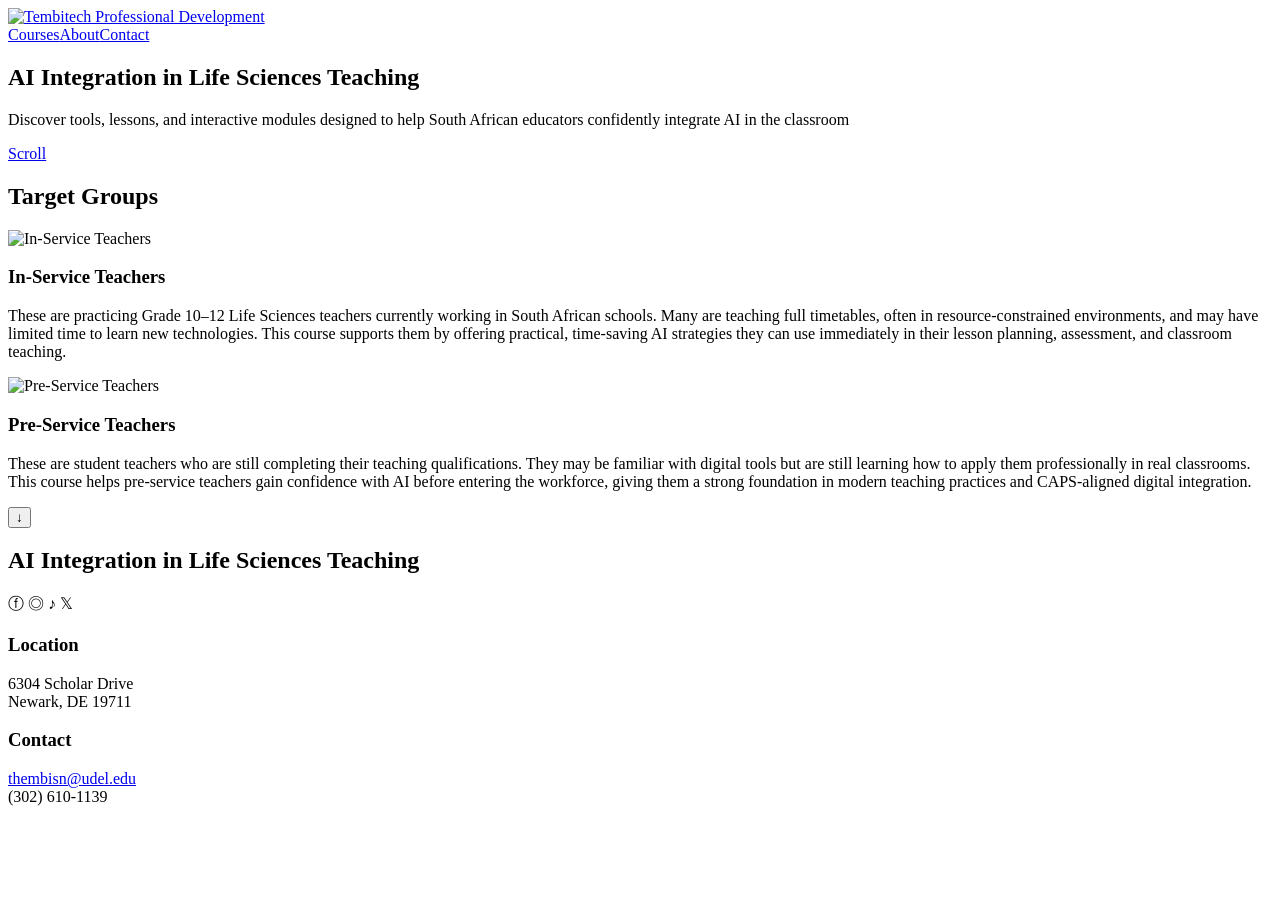
==== index.html @ ab1770be "Add files via upload" ====
<!DOCTYPE html>

<html lang="en"><head><meta charset="utf-8"/><meta content="width=device-width,initial-scale=1" name="viewport"/><title>AI Integration in Life Sciences Teaching — Tembitech</title><link href="assets/style.css" rel="stylesheet"/></head><body><header class="site-header"><a class="brand" href="index.html"><img alt="Tembitech Professional Development" src="https://images.squarespace-cdn.com/content/v1/6937506808ee877567604727/1765232756141-DBXHXUD9WX5X76IBM87U/ChatGPT+Image+Nov+30%2C+2025+at+03_59_58+PM.png?format=1500w"/></a><nav><a href="course.html">Courses</a><a href="about.html">About</a><a href="contact.html">Contact</a></nav></header><section class="hero" style="background-image:url('https://images.squarespace-cdn.com/content/v1/6937506808ee877567604727/1765232755254-O4FV8NA3DUTS0YOVFRV1/iStock-496822526-crop.webp')"><div class="hero-inner"><h1>AI Integration in Life Sciences Teaching</h1><p>Discover tools, lessons, and interactive modules designed to help South African educators confidently integrate AI  in the classroom</p><a class="scroll-pill" href="#target-groups">Scroll</a></div></section><section class="target" id="target-groups"><h2>Target Groups</h2><div class="target-grid"><div class="audience"><img alt="In-Service Teachers" src="assets/inserviceteacher.jpg"/><h3>In-Service Teachers</h3><p>These are practicing Grade 10–12 Life Sciences teachers currently working in South African schools. Many are teaching full timetables, often in resource-constrained environments, and may have limited time to learn new technologies. This course supports them by offering practical, time-saving AI strategies they can use immediately in their lesson planning, assessment, and classroom teaching.</p></div><div class="audience"><img alt="Pre-Service Teachers" src="assets/preserviceteacher.jpg"/><h3>Pre-Service Teachers</h3><p>These are student teachers who are still completing their teaching qualifications. They may be familiar with digital tools but are still learning how to apply them professionally in real classrooms. This course helps pre-service teachers gain confidence with AI before entering the workforce, giving them a strong foundation in modern teaching practices and CAPS-aligned digital integration.</p></div></div></section><button aria-label="Scroll down" class="float-arrow" id="float-arrow" onclick="document.getElementById('target-groups').scrollIntoView({behavior:'smooth'})">↓</button><footer class="footer"><div><h2>AI Integration in Life Sciences Teaching</h2><div class="socials">ⓕ ◎ ♪ 𝕏</div></div><div><h3>Location</h3><p>6304 Scholar Drive<br/>Newark, DE 19711</p></div><div><h3>Contact</h3><p><a href="mailto:thembisn@udel.edu">thembisn@udel.edu</a><br/>(302) 610-1139</p></div></footer><script src="assets/site.js"></script></body></html>
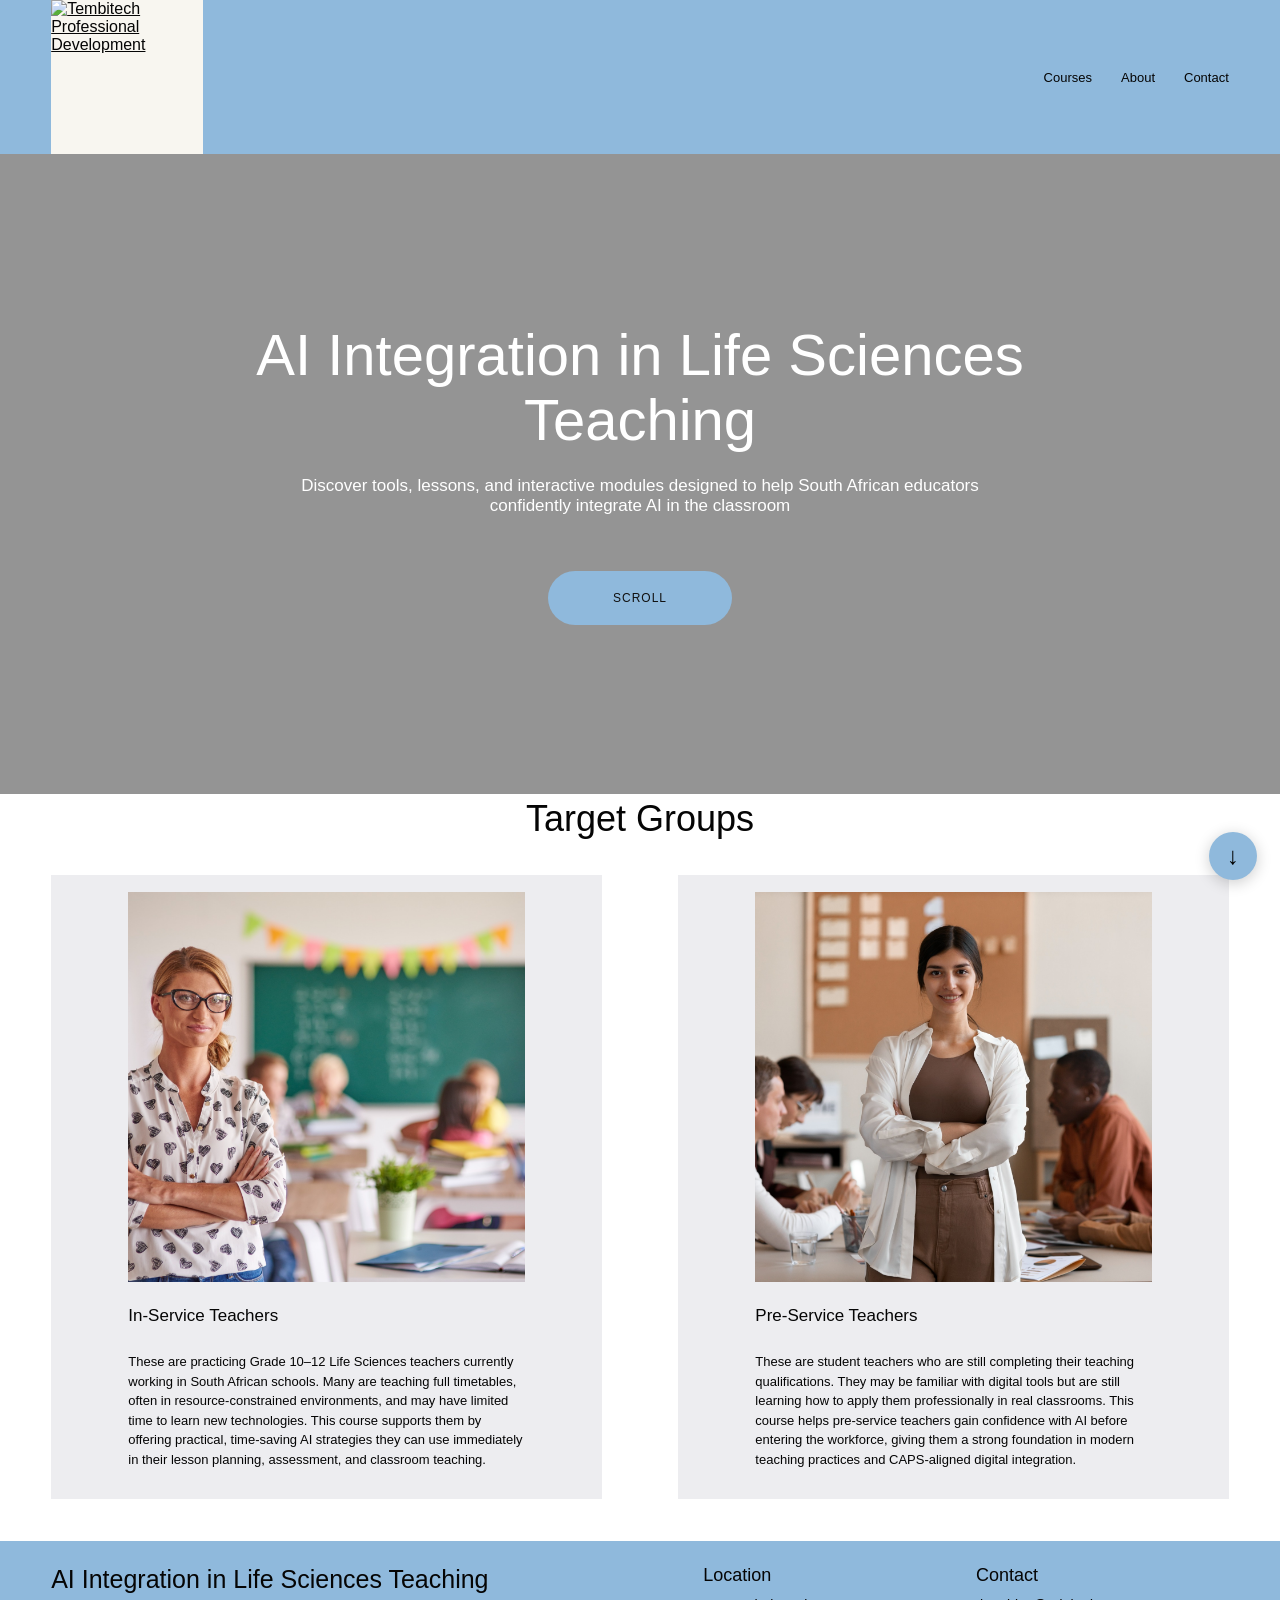
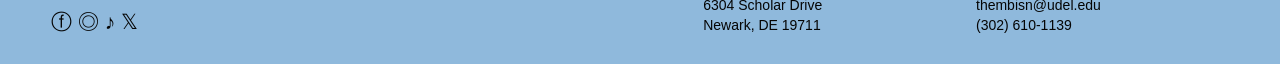
==== commit f18abfed: "Fix HTML formatting and update links" ====
--- a/index.html
+++ b/index.html
@@ -1,3 +1,3 @@
 <!DOCTYPE html>
 
-<html lang="en"><head><meta charset="utf-8"/><meta content="width=device-width,initial-scale=1" name="viewport"/><title>AI Integration in Life Sciences Teaching — Tembitech</title><link href="assets/style.css" rel="stylesheet"/></head><body><header class="site-header"><a class="brand" href="index.html"><img alt="Tembitech Professional Development" src="https://images.squarespace-cdn.com/content/v1/6937506808ee877567604727/1765232756141-DBXHXUD9WX5X76IBM87U/ChatGPT+Image+Nov+30%2C+2025+at+03_59_58+PM.png?format=1500w"/></a><nav><a href="course.html">Courses</a><a href="about.html">About</a><a href="contact.html">Contact</a></nav></header><section class="hero" style="background-image:url('https://images.squarespace-cdn.com/content/v1/6937506808ee877567604727/1765232755254-O4FV8NA3DUTS0YOVFRV1/iStock-496822526-crop.webp')"><div class="hero-inner"><h1>AI Integration in Life Sciences Teaching</h1><p>Discover tools, lessons, and interactive modules designed to help South African educators confidently integrate AI  in the classroom</p><a class="scroll-pill" href="#target-groups">Scroll</a></div></section><section class="target" id="target-groups"><h2>Target Groups</h2><div class="target-grid"><div class="audience"><img alt="In-Service Teachers" src="assets/inserviceteacher.jpg"/><h3>In-Service Teachers</h3><p>These are practicing Grade 10–12 Life Sciences teachers currently working in South African schools. Many are teaching full timetables, often in resource-constrained environments, and may have limited time to learn new technologies. This course supports them by offering practical, time-saving AI strategies they can use immediately in their lesson planning, assessment, and classroom teaching.</p></div><div class="audience"><img alt="Pre-Service Teachers" src="assets/preserviceteacher.jpg"/><h3>Pre-Service Teachers</h3><p>These are student teachers who are still completing their teaching qualifications. They may be familiar with digital tools but are still learning how to apply them professionally in real classrooms. This course helps pre-service teachers gain confidence with AI before entering the workforce, giving them a strong foundation in modern teaching practices and CAPS-aligned digital integration.</p></div></div></section><button aria-label="Scroll down" class="float-arrow" id="float-arrow" onclick="document.getElementById('target-groups').scrollIntoView({behavior:'smooth'})">↓</button><footer class="footer"><div><h2>AI Integration in Life Sciences Teaching</h2><div class="socials">ⓕ ◎ ♪ 𝕏</div></div><div><h3>Location</h3><p>6304 Scholar Drive<br/>Newark, DE 19711</p></div><div><h3>Contact</h3><p><a href="mailto:thembisn@udel.edu">thembisn@udel.edu</a><br/>(302) 610-1139</p></div></footer><script src="assets/site.js"></script></body></html>+<html lang="en"><head><meta charset="utf-8"/><meta content="width=device-width,initial-scale=1" name="viewport"/><title>AI Integration in Life Sciences Teaching — Tembitech</title><link href="assets/style.css" rel="stylesheet"/></head><body><header class="site-header"><a class="brand" href="index.html"><img alt="Tembitech Professional Development" src="https://images.squarespace-cdn.com/content/v1/6937506808ee877567604727/1765232756141-DBXHXUD9WX5X76IBM87U/ChatGPT+Image+Nov+30%2C+2025+at+03_59_58+PM.png?format=1500w"/></a><nav><a href="course.html">Courses</a><a href="about.html">About</a><a href="contact.html">Contact</a></nav></header><section class="hero" style="background-image:url('https://images.squarespace-cdn.com/content/v1/6937506808ee877567604727/1765232755254-O4FV8NA3DUTS0YOVFRV1/iStock-496822526-crop.webp')"><div class="hero-inner"><h1>AI Integration in Life Sciences Teaching</h1><p>Discover tools, lessons, and interactive modules designed to help South African educators confidently integrate AI  in the classroom</p><a class="scroll-pill" href="course.html">Scroll</a></div></section><section class="target" id="target-groups"><h2>Target Groups</h2><div class="target-grid"><div class="audience"><img alt="In-Service Teachers" src="assets/inserviceteacher.jpg"/><h3>In-Service Teachers</h3><p>These are practicing Grade 10–12 Life Sciences teachers currently working in South African schools. Many are teaching full timetables, often in resource-constrained environments, and may have limited time to learn new technologies. This course supports them by offering practical, time-saving AI strategies they can use immediately in their lesson planning, assessment, and classroom teaching.</p></div><div class="audience"><img alt="Pre-Service Teachers" src="assets/preserviceteacher.jpg"/><h3>Pre-Service Teachers</h3><p>These are student teachers who are still completing their teaching qualifications. They may be familiar with digital tools but are still learning how to apply them professionally in real classrooms. This course helps pre-service teachers gain confidence with AI before entering the workforce, giving them a strong foundation in modern teaching practices and CAPS-aligned digital integration.</p></div></div></section><button aria-label="Scroll down" class="float-arrow" id="float-arrow" onclick="document.getElementById('target-groups').scrollIntoView({behavior:'smooth'})">↓</button><footer class="footer"><div><h2>AI Integration in Life Sciences Teaching</h2><div class="socials">ⓕ ◎ ♪ 𝕏</div></div><div><h3>Location</h3><p>6304 Scholar Drive<br/>Newark, DE 19711</p></div><div><h3>Contact</h3><p><a href="mailto:thembisn@udel.edu">thembisn@udel.edu</a><br/>(302) 610-1139</p></div></footer><script src="assets/site.js"></script></body></html>
--- a/assets/style.css
+++ b/assets/style.css
@@ -0,0 +1,16 @@
+*{box-sizing:border-box}html{scroll-behavior:smooth}body{margin:0;background:#fff;color:#050505;font-family:Roboto,Arial,sans-serif;font-size:16px}a{color:inherit}button{font:inherit;cursor:pointer}.site-header{height:154px;background:#8fb9dc;display:flex;align-items:center;justify-content:space-between;padding:0 4%;position:sticky;top:0;z-index:20}.brand{height:154px;width:152px;background:#f8f6f0;display:flex;align-items:center}.brand img{width:100%;height:100%;object-fit:contain}.site-header nav{display:flex;align-items:center;gap:29px}.site-header nav a{font-size:13px;text-decoration:none}.site-header nav a:hover{text-decoration:underline}.site-header nav a:last-child{margin-right:0}.footer{background:#8fb9dc;display:grid;grid-template-columns:2.5fr 1fr 1fr;gap:36px;padding:64px 4%;font-size:14px}.footer h2{font-weight:400;font-size:29px;margin:0 0 35px}.footer h3{font-weight:400;font-size:19px;margin:0 0 22px}.footer p{line-height:1.4}.footer a{text-decoration:none}.socials{font-size:25px}.hero{height:640px;background-size:cover;background-position:center;position:relative;color:white;display:flex;align-items:center;justify-content:center;text-align:center}.hero:before{content:'';position:absolute;inset:0;background:rgba(0,0,0,.42)}.hero-inner{position:relative;max-width:920px;padding:30px}.hero h1{font-size:58px;line-height:1.12;font-weight:400;margin:0 0 23px}.hero p{font-size:17px;max-width:740px;margin:0 auto 55px}.scroll-pill{background:#8fb9dc;color:#111;border:0;border-radius:50px;padding:20px 65px;text-transform:uppercase;font-size:12px;letter-spacing:1px;text-decoration:none;display:inline-block}.target{padding:4px 4% 42px}.target h2{text-align:center;font-size:36px;font-weight:400;margin:0 0 35px}.target-grid{display:grid;grid-template-columns:1fr 1fr;gap:6.5%}.audience{background:#ededf0;padding:17px 14%;}.audience img{width:100%;height:390px;object-fit:cover}.audience h3{font-weight:400;font-size:17px;margin:20px 0 26px}.audience p{font-size:13px;line-height:1.5}.float-arrow{position:fixed;bottom:20px;right:23px;background:#8fb9dc;color:black;width:48px;height:48px;border-radius:100%;border:0;z-index:30;font-size:24px;box-shadow:0 3px 15px #0003}.course-overview{background:#eaeaf0;padding:54px max(5%,calc((100% - 900px)/2)) 90px}.course-overview h1{text-align:center;font-size:57px;line-height:1.06;font-weight:400;margin:15px auto 30px}.intro p{text-align:center;font-size:19px;line-height:1.35;margin:15px auto}.course-cta{margin:25px auto 22px;display:block;text-align:center;background:#050505;border-radius:50px;color:white;text-decoration:none;width:max-content;padding:14px 32px;font-size:12px;text-transform:uppercase}.progress{border:2px solid white;height:34px;border-radius:30px;margin:20px 0 48px;position:relative;overflow:hidden}.progress-fill{background:#8fb9dc;height:100%;width:0;display:flex;align-items:center;padding:4px 7px;font-size:12px;min-width:52px;border-radius:30px}.progress-label{position:absolute;right:15px;top:8px;font-size:11px}.chapter{background:#fff;margin:0 0 25px}.chapter summary{padding:17px 18px;list-style:none;display:flex;justify-content:space-between;cursor:pointer;font-size:29px}.chapter summary::-webkit-details-marker{display:none}.chapter small{display:block;font-size:11px;margin-top:5px}.chapter .chev{font-size:22px}.lesson-tile{display:flex;align-items:center;gap:25px;text-decoration:none;padding:18px 17px;min-height:125px}.lesson-tile:nth-child(even){background:#faf8fa}.lesson-tile img{width:47px;height:52px;object-fit:contain}.lesson-tile h3{font-size:19px;font-weight:400;margin:0 0 5px}.lesson-tile p{font-size:12px;line-height:1.35;margin:0;max-width:490px}.lesson-tile .status{margin-left:auto;color:#969696;font-size:27px}.lesson-tile:hover{background:#eaf1fa}.subpage{min-height:70vh;padding:55px max(5%,calc((100% - 1050px)/2)) 80px}.subpage h1{font-size:55px;font-weight:400}.subpage p,.subpage li{line-height:1.65}.about-images img{width:40%;max-width:460px}.contact-layout{display:grid;grid-template-columns:1fr 1fr;gap:50px}.contact-layout img{max-width:100%;height:auto}.lesson-shell{background:#eaeaf0;min-height:100vh}.lesson-toolbar{height:74px;border-bottom:1px solid #bbb;display:flex;align-items:center;justify-content:space-between;padding:0 3.9%;position:sticky;top:154px;background:#eaeaf0;z-index:15;gap:20px}.lesson-toolbar h1{font-size:29px;font-weight:400;margin:0}.lesson-controls{display:flex;align-items:center;gap:15px}.complete{border:0;background:transparent;text-transform:uppercase;letter-spacing:1px;font-size:13px;font-weight:600;white-space:nowrap}.side-toggle{border:0;background:white;border-radius:30px;width:43px;height:43px;font-size:22px}.lesson-main{display:grid;grid-template-columns:minmax(0,1fr) 330px;min-height:700px}.lesson-main.no-side{grid-template-columns:1fr}.lesson-main.no-side .lesson-sidebar{display:none}.lesson-body{padding:30px 5% 75px;max-width:1100px;width:100%;margin:0 auto}.lesson-head{border-bottom:1px solid #222;margin:0 -5.5% 90px;padding:0 5.5% 40px}.lesson-head .eyebrow{font-size:13px;font-weight:700;text-transform:uppercase}.lesson-head h2{font-size:68px;font-weight:400;margin:14px 0}.lesson-copy{max-width:760px;font-size:16px;line-height:1.5}.lesson-copy h2{font-size:31px;line-height:1.15;margin-top:55px}.lesson-copy h3{font-size:23px;margin-top:32px}.lesson-copy p{margin:14px 0}.lesson-copy ul,.lesson-copy ol{padding-left:24px}.lesson-copy li{margin-bottom:8px}.lesson-copy a{color:#0d6099}.lesson-sidebar{background:white;border-left:1px solid #ddd;position:sticky;top:228px;height:calc(100vh - 228px);overflow:auto}.side-progress{padding:13px 15px;border:1px solid #ddd;background:#f4f4f6;position:sticky;top:0;z-index:2}.side-group h3{font-size:22px;line-height:1.08;font-weight:400;margin:0;padding:11px 18px 0}.side-group small{font-size:12px;display:block;padding:0 18px 8px}.side-lesson{display:flex;align-items:center;gap:12px;padding:9px 20px;text-decoration:none;font-size:14px;border-bottom:1px solid #e5e5e5;min-height:46px}.side-lesson img{width:34px;height:37px;object-fit:contain}.side-lesson span:last-child{margin-left:auto;font-size:21px;color:#999}.side-lesson.active{background:#2478b3;color:white}.side-lesson.active span:last-child{color:white}.side-lesson:hover{background:#e9eff4;color:#111}.resource{margin-top:40px}.resource a{display:inline-block;background:#111;color:white;padding:14px 28px;text-decoration:none;border-radius:40px}.lesson-bottom{margin-top:70px}.supplement{background:white;padding:55px 8%}.supplement h2{font-weight:400;font-size:36px}.supplement img{width:190px;float:right;margin:0 0 20px 30px}.faq{background:#f3f3f3;padding:45px 8%}.faq details{padding:12px;border-bottom:1px solid #ccc}.mobile-message{display:none}@media(max-width:900px){.site-header{height:95px}.brand{height:95px;width:94px}.site-header nav{gap:12px}.site-header nav a{font-size:11px}.hero{height:600px}.hero h1{font-size:40px}.course-overview h1{font-size:42px}.target-grid{gap:18px}.audience{padding:15px}.audience img{height:270px}.footer{grid-template-columns:1fr 1fr}.lesson-toolbar{top:95px}.lesson-main{grid-template-columns:1fr}.lesson-sidebar{position:fixed;top:169px;right:0;width:320px;height:calc(100vh - 169px);box-shadow:-8px 0 22px #0002;z-index:15}.lesson-head h2{font-size:46px}}@media(max-width:560px){.site-header nav a:first-child{display:none}.site-header nav{gap:10px}.target-grid,.contact-layout{grid-template-columns:1fr}.course-overview{padding:25px 4% 60px}.course-overview h1{font-size:37px}.intro p{font-size:16px}.chapter summary{font-size:22px}.lesson-toolbar h1{font-size:16px}.complete{font-size:10px}.lesson-body{padding:20px 5%}.lesson-head{margin-bottom:45px}.lesson-head h2{font-size:43px}.footer{grid-template-columns:1fr}.hero h1{font-size:36px}.hero p{font-size:15px}}
+/* October 2026 content and layout corrections */
+.footer{padding:24px 4% 22px;gap:20px;align-items:start;min-height:0}
+.footer h2{font-size:25px;margin:0 0 14px}.footer h3{font-size:18px;margin:0 0 10px}.footer p{margin:7px 0;line-height:1.4}.socials{font-size:21px}
+.contact-layout{display:block;max-width:700px}.contact-layout>div{max-width:650px}.contact-layout p{max-width:570px}
+.subpage:has(.contact-layout){min-height:60vh}.about-images{display:none}
+.target .audience img{object-fit:cover;object-position:center}
+@media(max-width:560px){.footer{gap:14px;padding:23px 5%}.footer h2{font-size:23px}}
+
+/* October 2026 content and layout corrections */
+.footer{padding:24px 4% 22px;gap:20px;align-items:start;min-height:0}
+.footer h2{font-size:25px;margin:0 0 14px}.footer h3{font-size:18px;margin:0 0 10px}.footer p{margin:7px 0;line-height:1.4}.socials{font-size:21px}
+.contact-layout{display:block;max-width:700px}.contact-layout>div{max-width:650px}.contact-layout p{max-width:570px}
+.subpage:has(.contact-layout){min-height:60vh}.about-images{display:none}
+.target .audience img{object-fit:cover;object-position:center}
+@media(max-width:560px){.footer{gap:14px;padding:23px 5%}.footer h2{font-size:23px}}
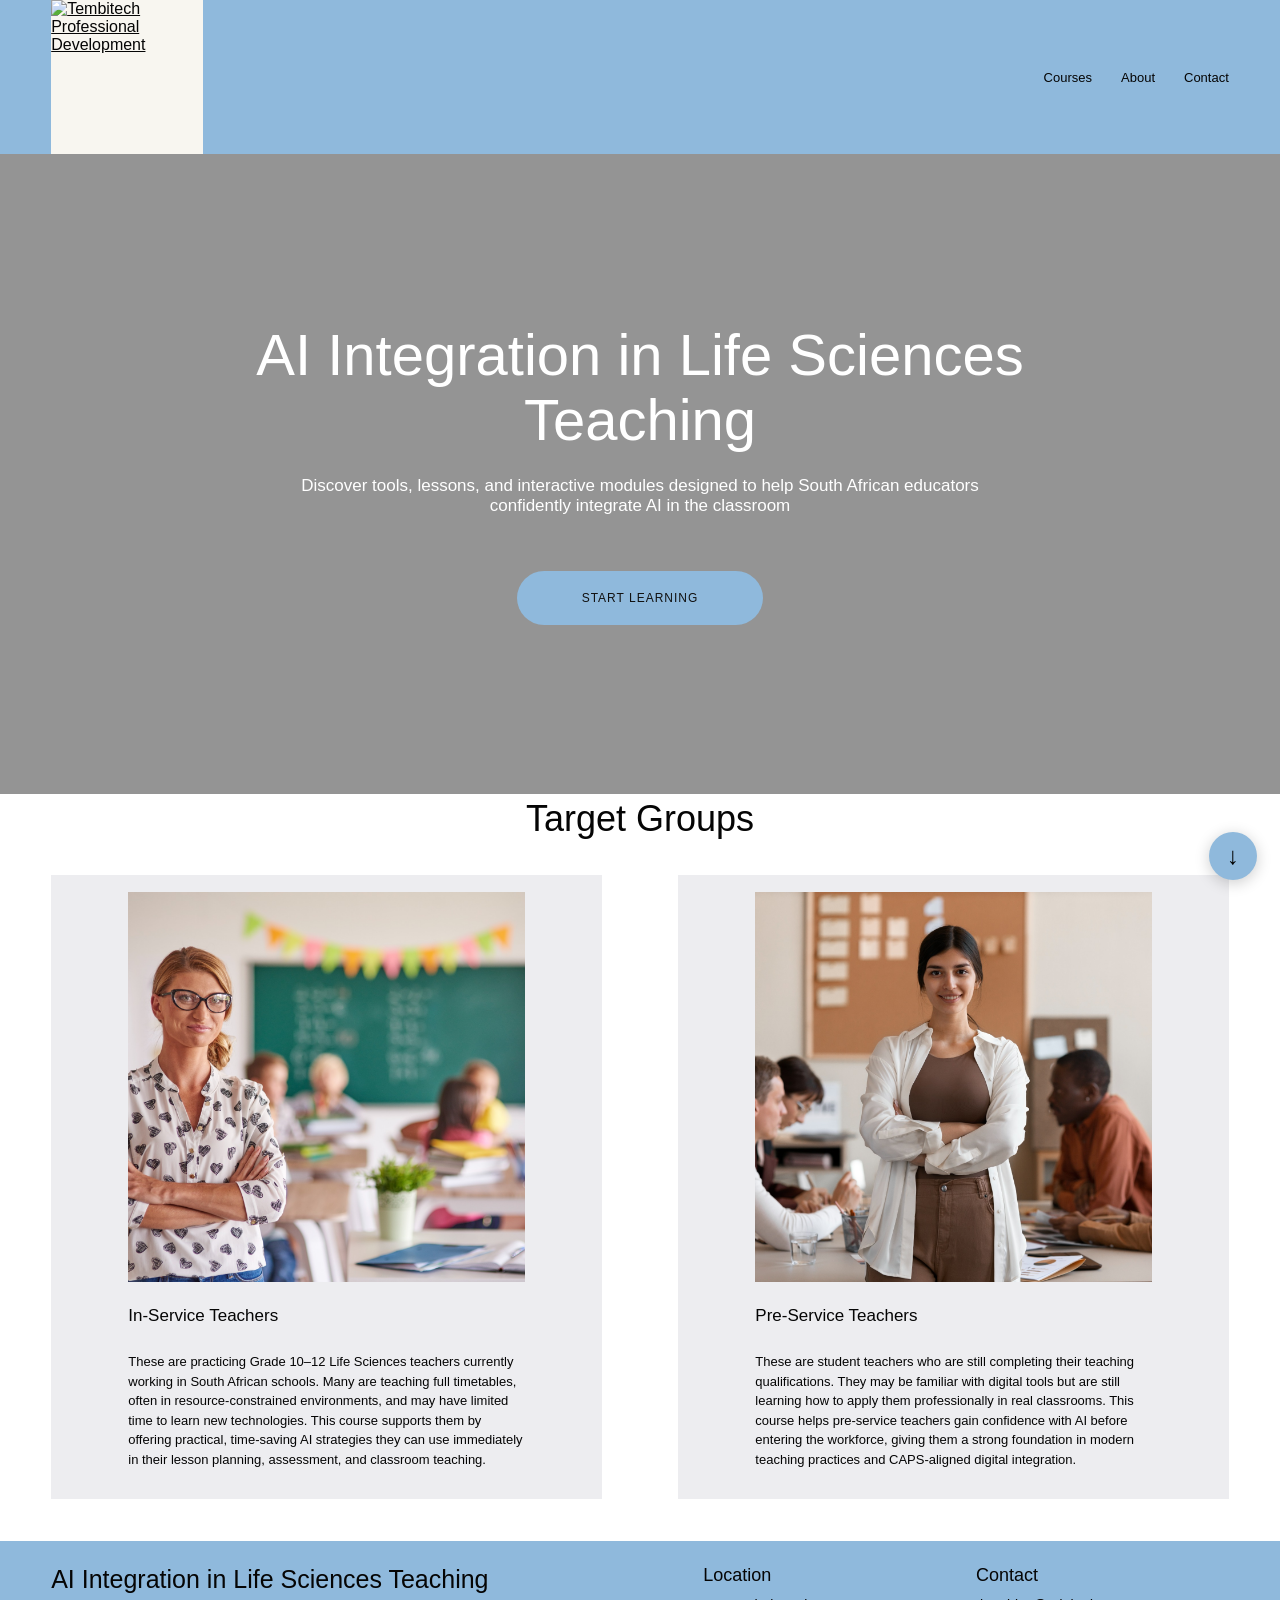
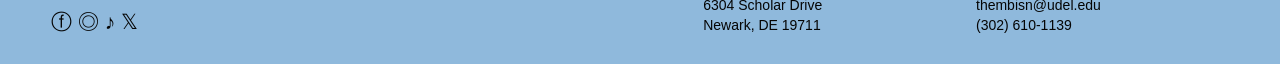
==== commit ecbb1435: "Change button text for user engagement Updated the call-to-action button text from 'Scroll' to 'Star" ====
--- a/index.html
+++ b/index.html
@@ -1,3 +1,3 @@
 <!DOCTYPE html>
 
-<html lang="en"><head><meta charset="utf-8"/><meta content="width=device-width,initial-scale=1" name="viewport"/><title>AI Integration in Life Sciences Teaching — Tembitech</title><link href="assets/style.css" rel="stylesheet"/></head><body><header class="site-header"><a class="brand" href="index.html"><img alt="Tembitech Professional Development" src="https://images.squarespace-cdn.com/content/v1/6937506808ee877567604727/1765232756141-DBXHXUD9WX5X76IBM87U/ChatGPT+Image+Nov+30%2C+2025+at+03_59_58+PM.png?format=1500w"/></a><nav><a href="course.html">Courses</a><a href="about.html">About</a><a href="contact.html">Contact</a></nav></header><section class="hero" style="background-image:url('https://images.squarespace-cdn.com/content/v1/6937506808ee877567604727/1765232755254-O4FV8NA3DUTS0YOVFRV1/iStock-496822526-crop.webp')"><div class="hero-inner"><h1>AI Integration in Life Sciences Teaching</h1><p>Discover tools, lessons, and interactive modules designed to help South African educators confidently integrate AI  in the classroom</p><a class="scroll-pill" href="course.html">Scroll</a></div></section><section class="target" id="target-groups"><h2>Target Groups</h2><div class="target-grid"><div class="audience"><img alt="In-Service Teachers" src="assets/inserviceteacher.jpg"/><h3>In-Service Teachers</h3><p>These are practicing Grade 10–12 Life Sciences teachers currently working in South African schools. Many are teaching full timetables, often in resource-constrained environments, and may have limited time to learn new technologies. This course supports them by offering practical, time-saving AI strategies they can use immediately in their lesson planning, assessment, and classroom teaching.</p></div><div class="audience"><img alt="Pre-Service Teachers" src="assets/preserviceteacher.jpg"/><h3>Pre-Service Teachers</h3><p>These are student teachers who are still completing their teaching qualifications. They may be familiar with digital tools but are still learning how to apply them professionally in real classrooms. This course helps pre-service teachers gain confidence with AI before entering the workforce, giving them a strong foundation in modern teaching practices and CAPS-aligned digital integration.</p></div></div></section><button aria-label="Scroll down" class="float-arrow" id="float-arrow" onclick="document.getElementById('target-groups').scrollIntoView({behavior:'smooth'})">↓</button><footer class="footer"><div><h2>AI Integration in Life Sciences Teaching</h2><div class="socials">ⓕ ◎ ♪ 𝕏</div></div><div><h3>Location</h3><p>6304 Scholar Drive<br/>Newark, DE 19711</p></div><div><h3>Contact</h3><p><a href="mailto:thembisn@udel.edu">thembisn@udel.edu</a><br/>(302) 610-1139</p></div></footer><script src="assets/site.js"></script></body></html>
+<html lang="en"><head><meta charset="utf-8"/><meta content="width=device-width,initial-scale=1" name="viewport"/><title>AI Integration in Life Sciences Teaching — Tembitech</title><link href="assets/style.css" rel="stylesheet"/></head><body><header class="site-header"><a class="brand" href="index.html"><img alt="Tembitech Professional Development" src="https://images.squarespace-cdn.com/content/v1/6937506808ee877567604727/1765232756141-DBXHXUD9WX5X76IBM87U/ChatGPT+Image+Nov+30%2C+2025+at+03_59_58+PM.png?format=1500w"/></a><nav><a href="course.html">Courses</a><a href="about.html">About</a><a href="contact.html">Contact</a></nav></header><section class="hero" style="background-image:url('https://images.squarespace-cdn.com/content/v1/6937506808ee877567604727/1765232755254-O4FV8NA3DUTS0YOVFRV1/iStock-496822526-crop.webp')"><div class="hero-inner"><h1>AI Integration in Life Sciences Teaching</h1><p>Discover tools, lessons, and interactive modules designed to help South African educators confidently integrate AI  in the classroom</p><a class="scroll-pill" href="course.html">Start Learning</a></div></section><section class="target" id="target-groups"><h2>Target Groups</h2><div class="target-grid"><div class="audience"><img alt="In-Service Teachers" src="assets/inserviceteacher.jpg"/><h3>In-Service Teachers</h3><p>These are practicing Grade 10–12 Life Sciences teachers currently working in South African schools. Many are teaching full timetables, often in resource-constrained environments, and may have limited time to learn new technologies. This course supports them by offering practical, time-saving AI strategies they can use immediately in their lesson planning, assessment, and classroom teaching.</p></div><div class="audience"><img alt="Pre-Service Teachers" src="assets/preserviceteacher.jpg"/><h3>Pre-Service Teachers</h3><p>These are student teachers who are still completing their teaching qualifications. They may be familiar with digital tools but are still learning how to apply them professionally in real classrooms. This course helps pre-service teachers gain confidence with AI before entering the workforce, giving them a strong foundation in modern teaching practices and CAPS-aligned digital integration.</p></div></div></section><button aria-label="Scroll down" class="float-arrow" id="float-arrow" onclick="document.getElementById('target-groups').scrollIntoView({behavior:'smooth'})">↓</button><footer class="footer"><div><h2>AI Integration in Life Sciences Teaching</h2><div class="socials">ⓕ ◎ ♪ 𝕏</div></div><div><h3>Location</h3><p>6304 Scholar Drive<br/>Newark, DE 19711</p></div><div><h3>Contact</h3><p><a href="mailto:thembisn@udel.edu">thembisn@udel.edu</a><br/>(302) 610-1139</p></div></footer><script src="assets/site.js"></script></body></html>
